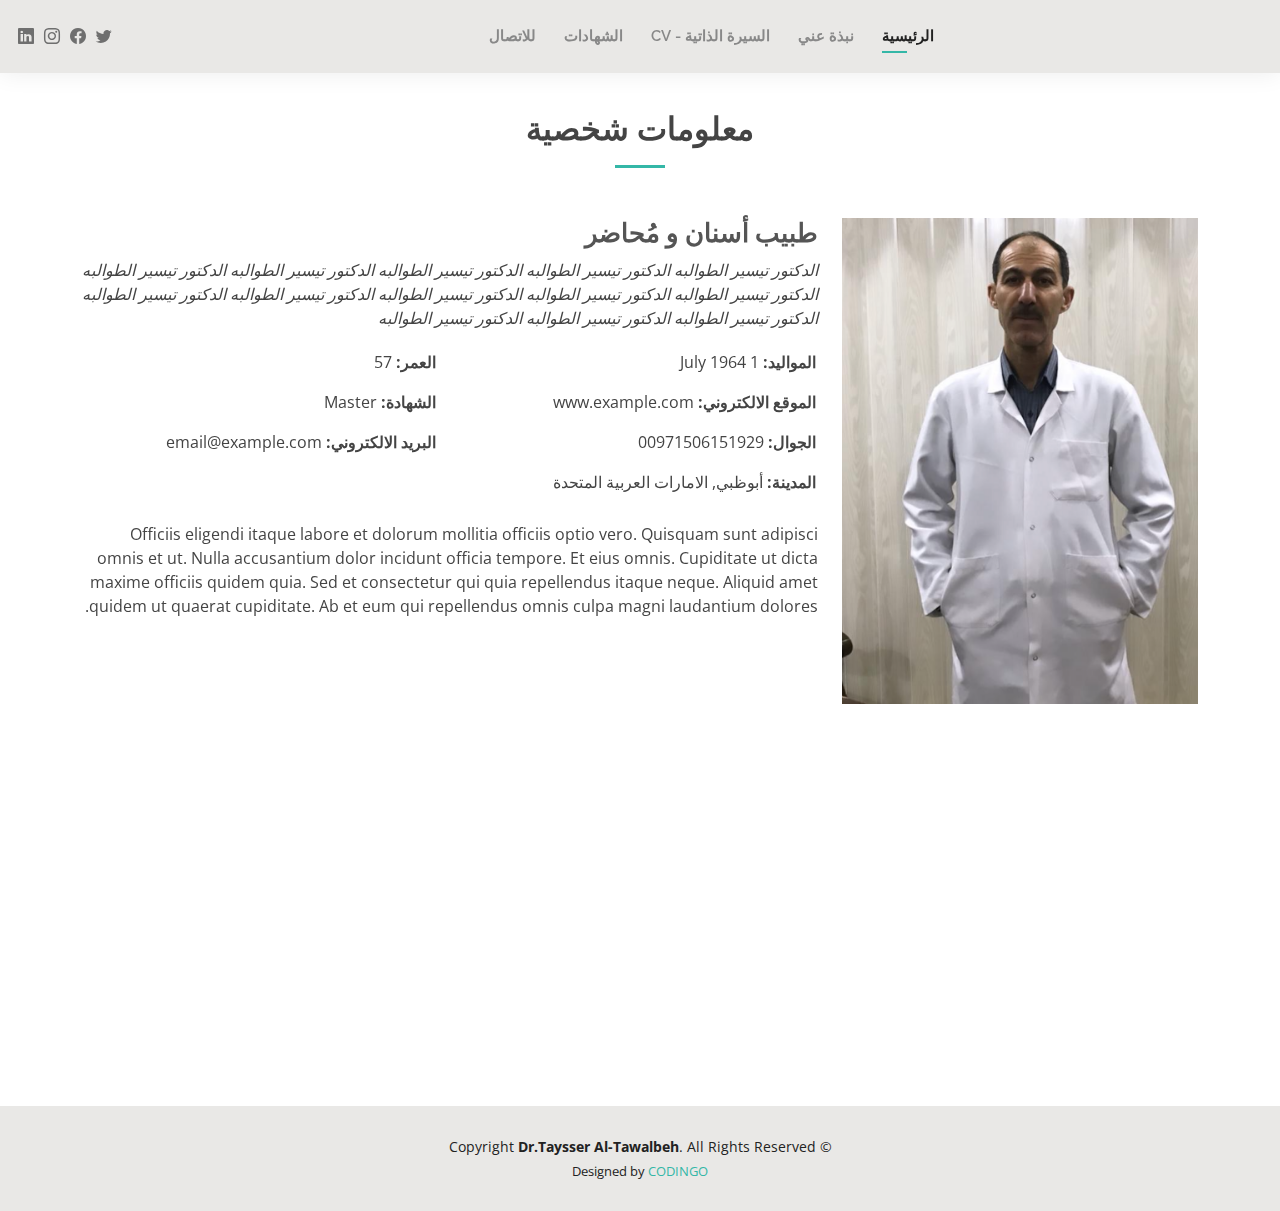
==== about.html @ 756dbcd6 "V1" ====
<!DOCTYPE html>
<html lang="ar" dir="rtl">

<head>
  <meta charset="utf-8">
  <meta content="width=device-width, initial-scale=1.0" name="viewport">

  <title>عن الدكتور تيسير الطوالبه</title>
  <meta content="" name="description">
  <meta content="" name="keywords">

  <!-- Favicons -->
  <!-- <link href="assets/img/favicon.png" rel="icon"> -->
  <link href="assets/img/apple-touch-icon.png" rel="apple-touch-icon">

  <!-- Google Fonts -->
  <link href="https://fonts.googleapis.com/css?family=Open+Sans:300,300i,400,400i,600,600i,700,700i|Raleway:300,300i,400,400i,500,500i,600,600i,700,700i|Poppins:300,300i,400,400i,500,500i,600,600i,700,700i" rel="stylesheet">

  <!-- Vendor CSS Files -->
  <link href="assets/vendor/aos/aos.css" rel="stylesheet">
  <link href="assets/vendor/bootstrap/css/bootstrap.min.css" rel="stylesheet">
  <link href="assets/vendor/bootstrap-icons/bootstrap-icons.css" rel="stylesheet">
  <link href="assets/vendor/boxicons/css/boxicons.min.css" rel="stylesheet">
  <link href="assets/vendor/glightbox/css/glightbox.min.css" rel="stylesheet">
  <link href="assets/vendor/swiper/swiper-bundle.min.css" rel="stylesheet">

  <!-- Template Main CSS File -->
  <link href="assets/css/style.css" rel="stylesheet">


</head>

<body>

  <!-- ======= Header ======= -->
  <header id="header" class="fixed-top">
    <div class="container-fluid d-flex justify-content-between align-items-center">

      <h1 class="logo me-auto me-lg-0"><a href="index.html"></a></h1>
      <!-- Uncomment below if you prefer to use an image logo -->
      <!-- <a href="index.html" class="logo"><img src="assets/img/logo.png" alt="" class="img-fluid"></a>-->

      <nav id="navbar" class="navbar order-last order-lg-0">
        <ul>
          <li><a class="active" href="index.html">الرئيسية</a></li>
          <li><a href="about.html">نبذة عني</a></li>
          <li><a href="resume.html">السيرة الذاتية - CV</a></li>
          <!-- <li><a href="services.html">الخبرات</a></li> -->
          <li><a href="portfolio.html">الشهادات</a></li>
          <li><a href="contact.html">للاتصال</a></li>
        </ul>
        <i class="bi bi-list mobile-nav-toggle"></i>
      </nav><!-- .navbar -->

      <div class="header-social-links">
        <a href="#" class="twitter"><i class="bi bi-twitter"></i></a>
        <a href="#" class="facebook"><i class="bi bi-facebook"></i></a>
        <a href="#" class="instagram"><i class="bi bi-instagram"></i></a>
        <a href="#" class="linkedin"><i class="bi bi-linkedin"></i></i></a>
      </div>

    </div>

  </header><!-- End Header -->

  <main id="main">

    <!-- ======= About Section ======= -->
    <section id="about" class="about" lang="ar" dir="rtl"> 
      <div class="container" data-aos="fade-up">

        <div class="section-title">
          <h2>  معلومات شخصية </h2>
          <!-- <p>الدكتور تيسير الطوالبه الدكتور تيسير الطوالبه الدكتور تيسير الطوالبه الدكتور تيسير الطوالبه الدكتور تيسير الطوالبه الدكتور تيسير الطوالبه الدكتور تيسير الطوالبه الدكتور تيسير الطوالبه الدكتور تيسير الطوالبه الدكتور تيسير الطوالبه الدكتور تيسير الطوالبه الدكتور تيسير الطوالبه الدكتور تيسير الطوالبه</p> -->
        </div>

        <div class="row">
          <div class="col-lg-4">
            <img src="assets/img/about1.jpg" class="img-fluid" alt="">
          </div>
          <div class="col-lg-8 pt-4 pt-lg-0 content">
            <h3>طبيب أسنان و مُحاضر</h3>
            <p class="fst-italic">
              الدكتور تيسير الطوالبه الدكتور تيسير الطوالبه الدكتور تيسير الطوالبه الدكتور تيسير الطوالبه الدكتور تيسير الطوالبه الدكتور تيسير الطوالبه الدكتور تيسير الطوالبه الدكتور تيسير الطوالبه الدكتور تيسير الطوالبه الدكتور تيسير الطوالبه الدكتور تيسير الطوالبه الدكتور تيسير الطوالبه الدكتور تيسير الطوالبه
            </p>
            <div class="row">
              <div class="col-lg-6">
                <ul>
                  <li><i class="bi bi-rounded-right"></i> <strong>المواليد:</strong> 1 July 1964</li>
                  <li><i class="bi bi-rounded-right"></i> <strong>الموقع الالكتروني:</strong> www.example.com</li>
                  <li><i class="bi bi-rounded-right"></i> <strong>الجوال:</strong> 00971506151929 </li>
                  <li><i class="bi bi-rounded-right"></i> <strong>المدينة:</strong> أبوظبي, الامارات العربية المتحدة</li>
                </ul>
              </div>
              <div class="col-lg-6">
                <ul>
                  <li><i class="bi bi-rounded-right"></i> <strong>العمر:</strong> 57</li>
                  <li><i class="bi bi-rounded-right"></i> <strong>الشهادة:</strong> Master</li>
                  <li><i class="bi bi-rounded-right"></i> <strong>البريد الالكتروني:</strong> email@example.com</li>
                </ul>
              </div>
            </div>
            <p>
              Officiis eligendi itaque labore et dolorum mollitia officiis optio vero. Quisquam sunt adipisci omnis et ut. Nulla accusantium dolor incidunt officia tempore. Et eius omnis.
              Cupiditate ut dicta maxime officiis quidem quia. Sed et consectetur qui quia repellendus itaque neque. Aliquid amet quidem ut quaerat cupiditate. Ab et eum qui repellendus omnis culpa magni laudantium dolores.
            </p>
          </div>
        </div>

      </div>
    </section><!-- End About Section -->


    <!-- ======= Facts Section ======= -->
    <section id="facts" class="facts">
      <div class="container" data-aos="fade-up">

        <div class="section-title">
          <h2>حقائق </h2>
          <!-- <p>Magnam dolores commodi suscipit. Necessitatibus eius consequatur ex aliquid fuga eum quidem. Sit sint consectetur velit. Quisquam quos quisquam cupiditate. Et nemo qui impedit suscipit alias ea. Quia fugiat sit in iste officiis commodi quidem hic quas.</p> -->
        </div>

        <div class="row counters">

          <div class="col-lg-3 col-6 text-center">
            <span data-purecounter-start="0" data-purecounter-end="1632" data-purecounter-duration="1" class="purecounter"></span>
            <p>المرضى المُعالَجين</p>
          </div>

          <div class="col-lg-3 col-6 text-center">
            <span data-purecounter-start="0" data-purecounter-end="521" data-purecounter-duration="1" class="purecounter"></span>
            <p>حالات حرجة</p>
          </div>

          <div class="col-lg-3 col-6 text-center">
            <span data-purecounter-start="0" data-purecounter-end="3463" data-purecounter-duration="1" class="purecounter"></span>
            <p>اجمالي ساعات العمل</p>
          </div>

          <div class="col-lg-3 col-6 text-center">
            <span data-purecounter-start="0" data-purecounter-end="15" data-purecounter-duration="1" class="purecounter"></span>
            <p>المراكز الطبية</p>
          </div>

        </div>

      </div>
    </section><!-- End Facts Section -->

  </main><!-- End #main -->

  <!-- ======= Footer ======= -->
  <footer id="footer">
    <div class="container">
      <div class="copyright">
        &copy; Copyright <strong><span>Dr.Taysser Al-Tawalbeh</span></strong>. All Rights Reserved
      </div>
      <div class="credits">
       
        Designed by <a href="https://codingo.ae/">CODINGO</a>
      </div>
    </div>
  </footer><!-- End  Footer -->

  <div id="preloader"></div>
  <a href="#" class="back-to-top d-flex align-items-center justify-content-center"><i class="bi bi-arrow-up-short"></i></a>

  <!-- Vendor JS Files -->
  <script src="assets/vendor/purecounter/purecounter.js"></script>
  <script src="assets/vendor/aos/aos.js"></script>
  <script src="assets/vendor/bootstrap/js/bootstrap.bundle.min.js"></script>
  <script src="assets/vendor/glightbox/js/glightbox.min.js"></script>
  <script src="assets/vendor/isotope-layout/isotope.pkgd.min.js"></script>
  <script src="assets/vendor/swiper/swiper-bundle.min.js"></script>
  <script src="assets/vendor/waypoints/noframework.waypoints.js"></script>
  <script src="assets/vendor/php-email-form/validate.js"></script>

  <!-- Template Main JS File -->
  <script src="assets/js/main.js"></script>

</body>

</html>
---- assets/css/style.css ----
/**
* Template Name: Kelly - v4.7.0
* Template URL: https://bootstrapmade.com/kelly-free-bootstrap-cv-resume-html-template/
* Author: BootstrapMade.com
* License: https://bootstrapmade.com/license/
*/

/*--------------------------------------------------------------
# General
--------------------------------------------------------------*/
body {
  font-family: "Open Sans", sans-serif;
  color: #444444;
}

a {
  color: #34b7a7;
  text-decoration: none;
}

a:hover {
  color: #51cdbe;
  text-decoration: none;
}

h1, h2, h3, h4, h5, h6 {
  font-family: "Raleway", sans-serif;
}

#main {
  margin-top: 50px;
}
@media (max-width: 992px) {
  #main {
    margin-top: 30px;
  }
}

/*--------------------------------------------------------------
# Preloader
--------------------------------------------------------------*/
#preloader {
  position: fixed;
  top: 0;
  left: 0;
  right: 0;
  bottom: 0;
  z-index: 9999;
  overflow: hidden;
  background: #fff;
}

#preloader:before {
  content: "";
  position: fixed;
  top: calc(50% - 30px);
  left: calc(50% - 30px);
  border: 6px solid #34b7a7;
  border-top-color: #dcf5f2;
  border-radius: 50%;
  width: 60px;
  height: 60px;
  -webkit-animation: animate-preloader 1s linear infinite;
  animation: animate-preloader 1s linear infinite;
}

@-webkit-keyframes animate-preloader {
  0% {
    transform: rotate(0deg);
  }
  100% {
    transform: rotate(360deg);
  }
}

@keyframes animate-preloader {
  0% {
    transform: rotate(0deg);
  }
  100% {
    transform: rotate(360deg);
  }
}
/*--------------------------------------------------------------
# Back to top button
--------------------------------------------------------------*/
.back-to-top {
  position: fixed;
  visibility: hidden;
  opacity: 0;
  right: 15px;
  bottom: 15px;
  z-index: 996;
  background: #34b7a7;
  width: 40px;
  height: 40px;
  border-radius: 50px;
  transition: all 0.4s;
}
.back-to-top i {
  font-size: 24px;
  color: #fff;
  line-height: 0;
}
.back-to-top:hover {
  background: #49cbbb;
  color: #fff;
}
.back-to-top.active {
  visibility: visible;
  opacity: 1;
}

/*--------------------------------------------------------------
# Header
--------------------------------------------------------------*/
#header {
  background: #e9e8e6;
  box-shadow: 0px 0px 25px 0 rgba(0, 0, 0, 0.08);
  z-index: 997;
  padding: 15px 0;
}
#header .logo {
  font-size: 32px;
  margin: 0;
  padding: 0;
  line-height: 1;
  font-weight: 400;
  letter-spacing: 2px;
  text-transform: uppercase;
}
#header .logo a {
  color: #222222;
}
#header .logo img {
  max-height: 40px;
}
@media (max-width: 992px) {
  #header .logo {
    font-size: 28px;
  }
}

/*--------------------------------------------------------------
# Header Social Links
--------------------------------------------------------------*/
.header-social-links {
  padding-right: 15px;
}
.header-social-links a {
  color: #6f6f6f;
  padding-left: 6px;
  display: inline-block;
  line-height: 0px;
  transition: 0.3s;
  font-size: 16px;
}
.header-social-links a:hover {
  color: #34b7a7;
}

/*--------------------------------------------------------------
# Navigation Menu
--------------------------------------------------------------*/
/**
* Desktop Navigation 
*/
.navbar {
  padding: 0;
}
.navbar ul {
  margin: 0;
  padding: 0;
  display: flex;
  list-style: none;
  align-items: center;
}
.navbar li {
  position: relative;
  padding: 10px 0 10px 28px;
}
.navbar a, .navbar a:focus {
  display: flex;
  align-items: center;
  justify-content: space-between;
  font-family: "Raleway", sans-serif;
  font-size: 15px;
  font-weight: 600;
  color: #888888;
  white-space: nowrap;
  transition: 0.3s;
  position: relative;
}
.navbar a i, .navbar a:focus i {
  font-size: 12px;
  line-height: 0;
  margin-left: 5px;
}
.navbar > ul > li > a:before {
  content: "";
  position: absolute;
  width: 0;
  height: 2px;
  bottom: -5px;
  left: 0;
  background-color: #34b7a7;
  visibility: hidden;
  width: 0px;
  transition: all 0.3s ease-in-out 0s;
}
.navbar a:hover:before, .navbar li:hover > a:before, .navbar .active:before {
  visibility: visible;
  width: 25px;
}
.navbar a:hover, .navbar .active, .navbar .active:focus, .navbar li:hover > a {
  color: #222222;
}
.navbar .dropdown ul {
  display: block;
  position: absolute;
  left: 14px;
  top: calc(100% + 30px);
  margin: 0;
  padding: 10px 0;
  z-index: 99;
  opacity: 0;
  visibility: hidden;
  background: #fff;
  box-shadow: 0px 0px 30px rgba(127, 137, 161, 0.25);
  transition: 0.3s;
  border-radius: 4px;
}
.navbar .dropdown ul li {
  min-width: 200px;
  padding: 0;
}
.navbar .dropdown ul a {
  padding: 10px 20px;
  font-size: 15px;
  text-transform: none;
  font-weight: 600;
}
.navbar .dropdown ul a i {
  font-size: 12px;
}
.navbar .dropdown ul a:hover, .navbar .dropdown ul .active:hover, .navbar .dropdown ul li:hover > a {
  color: #34b7a7;
}
.navbar .dropdown:hover > ul {
  opacity: 1;
  top: 100%;
  visibility: visible;
}
.navbar .dropdown .dropdown ul {
  top: 0;
  left: calc(100% - 30px);
  visibility: hidden;
}
.navbar .dropdown .dropdown:hover > ul {
  opacity: 1;
  top: 0;
  left: 100%;
  visibility: visible;
}
@media (max-width: 1366px) {
  .navbar .dropdown .dropdown ul {
    left: -90%;
  }
  .navbar .dropdown .dropdown:hover > ul {
    left: -100%;
  }
}

/**
* Mobile Navigation 
*/
.mobile-nav-toggle {
  color: #222222;
  font-size: 28px;
  cursor: pointer;
  display: none;
  line-height: 0;
  transition: 0.5s;
}
.mobile-nav-toggle.bi-x {
  color: #fff;
}

@media (max-width: 991px) {
  .mobile-nav-toggle {
    display: block;
  }

  .navbar ul {
    display: none;
  }
}
.navbar-mobile {
  position: fixed;
  overflow: hidden;
  top: 0;
  right: 0;
  left: 0;
  bottom: 0;
  background: rgba(9, 9, 9, 0.9);
  transition: 0.3s;
  z-index: 999;
}
.navbar-mobile .mobile-nav-toggle {
  position: absolute;
  top: 15px;
  right: 15px;
}
.navbar-mobile ul {
  display: block;
  position: absolute;
  top: 55px;
  right: 15px;
  bottom: 15px;
  left: 15px;
  padding: 10px 0;
  border-radius: 10px;
  background-color: #fff;
  overflow-y: auto;
  transition: 0.3s;
}
.navbar-mobile a, .navbar-mobile a:focus {
  font-size: 15px;
  padding-right: 15px;
  color: #222222;
}
.navbar-mobile a:hover, .navbar-mobile .active, .navbar-mobile li:hover > a {
  color: #34b7a7;
}
.navbar-mobile .getstarted, .navbar-mobile .getstarted:focus {
  margin: 15px;
}
.navbar-mobile .dropdown ul {
  position: static;
  display: none;
  margin: 10px 20px;
  padding: 10px 0;
  z-index: 99;
  opacity: 1;
  visibility: visible;
  background: #fff;
  box-shadow: 0px 0px 30px rgba(127, 137, 161, 0.25);
}
.navbar-mobile .dropdown ul li {
  min-width: 200px;
}
.navbar-mobile .dropdown ul a {
  padding: 10px 20px;
}
.navbar-mobile .dropdown ul a i {
  font-size: 12px;
}
.navbar-mobile .dropdown ul a:hover, .navbar-mobile .dropdown ul .active:hover, .navbar-mobile .dropdown ul li:hover > a {
  color: #34b7a7;
}
.navbar-mobile .dropdown > .dropdown-active {
  display: block;
}

/*--------------------------------------------------------------
# Hero Section
--------------------------------------------------------------*/
#hero {
  width: 100%;
  height: 100vh;
  background: url("../img/hero-bg.jpg") top right;
  background-size: cover;
}
#hero .container {
  padding-top: 70px;
  position: relative;
}
@media (max-width: 992px) {
  #hero .container {
    padding-top: 58px;
  }
}
#hero h1 {
  margin: 0;
  font-size: 68px;
  font-weight: 700;
  line-height: 56px;
  color: #222222;
}
#hero h2 {
  color: #6f6f6f;
  margin: 10px 0 0 0;
  font-size: 42px;
}
#hero .btn-about {
  font-family: "Raleway", sans-serif;
  text-transform: uppercase;
  font-weight: 600;
  font-size: 12px;
  letter-spacing: 1px;
  display: inline-block;
  padding: 12px 40px;
  border-radius: 50px;
  transition: 0.5s;
  margin-top: 30px;
  color: #fff;
  background: #34b7a7;
}
#hero .btn-about:hover {
  background: #3dc8b7;
}
@media (min-width: 1024px) {
  #hero {
    background-attachment: fixed;
  }
}
@media (max-width: 992px) {
  #hero:before {
    content: "";
    background: rgba(255, 255, 255, 0.8);
    position: absolute;
    bottom: 0;
    top: 0;
    left: 0;
    right: 0;
  }
  #hero h1 {
    font-size: 28px;
    line-height: 36px;
  }
  #hero h2 {
    font-size: 18px;
    line-height: 24px;
  }
}

/*--------------------------------------------------------------
# Sections General
--------------------------------------------------------------*/
section {
  padding: 60px 0;
}

.section-bg {
  background-color: #e7f8f6;
}

.section-title {
  text-align: center;
  padding-bottom: 30px;
}
.section-title h2 {
  font-size: 32px;
  font-weight: bold;
  text-transform: uppercase;
  margin-bottom: 20px;
  padding-bottom: 20px;
  position: relative;
}
.section-title h2::after {
  content: "";
  position: absolute;
  display: block;
  width: 50px;
  height: 3px;
  background: #34b7a7;
  bottom: 0;
  left: calc(50% - 25px);
}
.section-title p {
  margin-bottom: 0;
}

/*--------------------------------------------------------------
# Cta
--------------------------------------------------------------*/
.cta {
  background: linear-gradient(rgba(0, 0, 0, 0.6), rgba(0, 0, 0, 0.6)), url("../img/bg-1.jpg") fixed center center;
  background-size: cover;
  padding: 80px 0;
}
.cta h3 {
  color: #fff;
  font-size: 28px;
  font-weight: 700;
}
.cta p {
  color: #fff;
}
.cta .cta-btn {
  font-family: "Raleway", sans-serif;
  text-transform: uppercase;
  font-weight: 500;
  font-size: 16px;
  letter-spacing: 1px;
  display: inline-block;
  padding: 8px 20px;
  border-radius: 2px;
  transition: 0.5s;
  margin: 10px;
  border: 2px solid #fff;
  color: #fff;
}
.cta .cta-btn:hover {
  background: #34b7a7;
  border: 2px solid #34b7a7;
}
@media (max-width: 1024px) {
  .cta {
    background-attachment: scroll;
  }
}
@media (min-width: 769px) {
  .cta .cta-btn-container {
    display: flex;
    align-items: center;
    justify-content: flex-end;
  }
}

/*--------------------------------------------------------------
# About
--------------------------------------------------------------*/
.about .content h3 {
  font-weight: 700;
  font-size: 26px;
  color: #555555;
}
.about .content ul {
  list-style: none;
  padding: 0;
}
.about .content ul li {
  padding-bottom: 10px;
}
.about .content ul i {
  font-size: 20px;
  padding-right: 2px;
  color: #34b7a7;
}
.about .content p:last-child {
  margin-bottom: 0;
}

/*--------------------------------------------------------------
# Skills
--------------------------------------------------------------*/
.skills .progress {
  height: 60px;
  display: block;
  background: none;
  border-radius: 0;
}
.skills .progress .skill {
  padding: 10px 0;
  margin: 0 0 6px 0;
  text-transform: uppercase;
  display: block;
  font-weight: 600;
  font-family: "Poppins", sans-serif;
  color: #222222;
}
.skills .progress .skill .val {
  float: right;
  font-style: normal;
}
.skills .progress-bar-wrap {
  background: #f3f3f3;
}
.skills .progress-bar {
  width: 1px;
  height: 10px;
  transition: 0.9s;
  background-color: #34b7a7;
}

/*--------------------------------------------------------------
# Facts
--------------------------------------------------------------*/
.facts .counters span {
  font-size: 48px;
  display: block;
  color: #34b7a7;
}
.facts .counters p {
  padding: 0;
  margin: 0 0 20px 0;
  font-family: "Raleway", sans-serif;
  font-size: 14px;
}

/*--------------------------------------------------------------
# Testimonials
--------------------------------------------------------------*/
.testimonials .section-header {
  margin-bottom: 40px;
}
.testimonials .testimonials-carousel, .testimonials .testimonials-slider {
  overflow: hidden;
}
.testimonials .testimonial-item {
  text-align: center;
}
.testimonials .testimonial-item .testimonial-img {
  width: 120px;
  border-radius: 50%;
  border: 4px solid #fff;
  margin: 0 auto;
}
.testimonials .testimonial-item h3 {
  font-size: 20px;
  font-weight: bold;
  margin: 10px 0 5px 0;
  color: #111;
}
.testimonials .testimonial-item h4 {
  font-size: 14px;
  color: #999;
  margin: 0 0 15px 0;
}
.testimonials .testimonial-item .quote-icon-left, .testimonials .testimonial-item .quote-icon-right {
  color: #c8efea;
  font-size: 26px;
}
.testimonials .testimonial-item .quote-icon-left {
  display: inline-block;
  left: -5px;
  position: relative;
}
.testimonials .testimonial-item .quote-icon-right {
  display: inline-block;
  right: -5px;
  position: relative;
  top: 10px;
}
.testimonials .testimonial-item p {
  font-style: italic;
  margin: 0 auto 15px auto;
}
@media (min-width: 992px) {
  .testimonials .testimonial-item p {
    width: 80%;
  }
}
.testimonials .swiper-pagination {
  margin-top: 20px;
  position: relative;
}
.testimonials .swiper-pagination .swiper-pagination-bullet {
  width: 12px;
  height: 12px;
  background-color: #fff;
  opacity: 1;
  border: 1px solid #34b7a7;
}
.testimonials .swiper-pagination .swiper-pagination-bullet-active {
  background-color: #34b7a7;
}

/*--------------------------------------------------------------
# Resume
--------------------------------------------------------------*/
.resume .resume-title {
  font-size: 26px;
  font-weight: 400;
  margin-top: 20px;
  margin-bottom: 20px;
  color: #222222;
}
.resume .resume-item {
  padding: 0 0 20px 20px;
  margin-top: -2px;
  border-left: 2px solid #34b7a7;
  position: relative;
}
.resume .resume-item h4 {
  line-height: 18px;
  font-size: 18px;
  font-weight: 600;
  font-family: "Poppins", sans-serif;
  color: #1d685f;
  margin-bottom: 10px;
}
.resume .resume-item h5 {
  font-size: 16px;
  background: #effbf9;
  padding: 5px 15px;
  display: inline-block;
  font-weight: 600;
  margin-bottom: 10px;
  color: #34b7a7;
}
.resume .resume-item ul {
  padding-left: 20px;
}
.resume .resume-item ul li {
  padding-bottom: 10px;
}
.resume .resume-item:last-child {
  padding-bottom: 0;
}
.resume .resume-item::before {
  content: "";
  position: absolute;
  width: 16px;
  height: 16px;
  border-radius: 50px;
  left: -9px;
  top: 0;
  background: #fff;
  border: 2px solid #34b7a7;
}

/*--------------------------------------------------------------
# Services
--------------------------------------------------------------*/
.services .icon-box {
  text-align: center;
  padding: 70px 20px 80px 20px;
  transition: all ease-in-out 0.3s;
  background: #fff;
  box-shadow: 0px 0 35px 0 rgba(0, 0, 0, 0.08);
}
.services .icon-box .icon {
  margin: 0 auto;
  width: 100px;
  height: 100px;
  display: flex;
  align-items: center;
  justify-content: center;
  transition: ease-in-out 0.3s;
  position: relative;
}
.services .icon-box .icon i {
  font-size: 36px;
  transition: 0.5s;
  position: relative;
}
.services .icon-box .icon svg {
  position: absolute;
  top: 0;
  left: 0;
}
.services .icon-box .icon svg path {
  transition: 0.5s;
  fill: #f5f5f5;
}
.services .icon-box h4 {
  font-weight: 600;
  margin: 10px 0 15px 0;
  font-size: 22px;
}
.services .icon-box h4 a {
  color: #222222;
  transition: ease-in-out 0.3s;
}
.services .icon-box p {
  line-height: 24px;
  font-size: 14px;
  margin-bottom: 0;
}
.services .iconbox-blue i {
  color: #47aeff;
}
.services .iconbox-blue:hover .icon i {
  color: #fff;
}
.services .iconbox-blue:hover .icon path {
  fill: #47aeff;
}
.services .iconbox-orange i {
  color: #ffa76e;
}
.services .iconbox-orange:hover .icon i {
  color: #fff;
}
.services .iconbox-orange:hover .icon path {
  fill: #ffa76e;
}
.services .iconbox-pink i {
  color: #e80368;
}
.services .iconbox-pink:hover .icon i {
  color: #fff;
}
.services .iconbox-pink:hover .icon path {
  fill: #e80368;
}
.services .iconbox-yellow i {
  color: #ffbb2c;
}
.services .iconbox-yellow:hover .icon i {
  color: #fff;
}
.services .iconbox-yellow:hover .icon path {
  fill: #ffbb2c;
}
.services .iconbox-red i {
  color: #ff5828;
}
.services .iconbox-red:hover .icon i {
  color: #fff;
}
.services .iconbox-red:hover .icon path {
  fill: #ff5828;
}
.services .iconbox-teal i {
  color: #11dbcf;
}
.services .iconbox-teal:hover .icon i {
  color: #fff;
}
.services .iconbox-teal:hover .icon path {
  fill: #11dbcf;
}

/*--------------------------------------------------------------
# Portfolio
--------------------------------------------------------------*/
.portfolio .portfolio-item {
  margin-bottom: 30px;
}
.portfolio #portfolio-flters {
  padding: 0;
  margin: 0 auto 20px auto;
  list-style: none;
  text-align: center;
}
.portfolio #portfolio-flters li {
  cursor: pointer;
  display: inline-block;
  padding: 8px 16px 10px 16px;
  font-size: 13px;
  font-weight: 500;
  line-height: 1;
  text-transform: uppercase;
  color: #444444;
  margin-bottom: 5px;
  transition: all 0.3s ease-in-out;
  border-radius: 50px;
}
.portfolio #portfolio-flters li:hover, .portfolio #portfolio-flters li.filter-active {
  color: #fff;
  background: #34b7a7;
}
.portfolio #portfolio-flters li:last-child {
  margin-right: 0;
}
.portfolio .portfolio-wrap {
  transition: 0.3s;
  position: relative;
  overflow: hidden;
  z-index: 1;
  background: rgba(34, 34, 34, 0.6);
}
.portfolio .portfolio-wrap::before {
  content: "";
  background: rgba(34, 34, 34, 0.6);
  position: absolute;
  left: 0;
  right: 0;
  top: 0;
  bottom: 0;
  transition: all ease-in-out 0.3s;
  z-index: 2;
  opacity: 0;
}
.portfolio .portfolio-wrap img {
  transition: all ease-in-out 0.3s;
}
.portfolio .portfolio-wrap .portfolio-info {
  opacity: 0;
  position: absolute;
  top: 0;
  left: 0;
  right: 0;
  bottom: 0;
  z-index: 3;
  transition: all ease-in-out 0.3s;
  display: flex;
  flex-direction: column;
  justify-content: flex-end;
  align-items: flex-start;
  padding: 20px;
}
.portfolio .portfolio-wrap .portfolio-info h4 {
  font-size: 20px;
  color: #fff;
  font-weight: 600;
}
.portfolio .portfolio-wrap .portfolio-info p {
  color: rgba(255, 255, 255, 0.7);
  font-size: 14px;
  text-transform: uppercase;
  padding: 0;
  margin: 0;
  font-style: italic;
}
.portfolio .portfolio-wrap .portfolio-links {
  text-align: center;
  z-index: 4;
}
.portfolio .portfolio-wrap .portfolio-links a {
  color: #fff;
  margin: 0 5px 0 0;
  font-size: 28px;
  display: inline-block;
  transition: 0.3s;
}
.portfolio .portfolio-wrap .portfolio-links a:hover {
  color: #78d9cd;
}
.portfolio .portfolio-wrap:hover::before {
  opacity: 1;
}
.portfolio .portfolio-wrap:hover img {
  transform: scale(1.2);
}
.portfolio .portfolio-wrap:hover .portfolio-info {
  opacity: 1;
}

/*--------------------------------------------------------------
# Portfolio Details
--------------------------------------------------------------*/
.portfolio-details {
  padding-top: 0;
}
.portfolio-details .portfolio-details-slider img {
  width: 100%;
}
.portfolio-details .portfolio-details-slider .swiper-pagination {
  margin-top: 20px;
  position: relative;
}
.portfolio-details .portfolio-details-slider .swiper-pagination .swiper-pagination-bullet {
  width: 12px;
  height: 12px;
  background-color: #fff;
  opacity: 1;
  border: 1px solid #34b7a7;
}
.portfolio-details .portfolio-details-slider .swiper-pagination .swiper-pagination-bullet-active {
  background-color: #34b7a7;
}
.portfolio-details .portfolio-info {
  padding: 30px;
  box-shadow: 0px 0 30px rgba(34, 34, 34, 0.08);
}
.portfolio-details .portfolio-info h3 {
  font-size: 22px;
  font-weight: 700;
  margin-bottom: 20px;
  padding-bottom: 20px;
  border-bottom: 1px solid #eee;
}
.portfolio-details .portfolio-info ul {
  list-style: none;
  padding: 0;
  font-size: 15px;
}
.portfolio-details .portfolio-info ul li + li {
  margin-top: 10px;
}
.portfolio-details .portfolio-description {
  padding-top: 30px;
}
.portfolio-details .portfolio-description h2 {
  font-size: 26px;
  font-weight: 700;
  margin-bottom: 20px;
}
.portfolio-details .portfolio-description p {
  padding: 0;
}

/*--------------------------------------------------------------
# Contact
--------------------------------------------------------------*/
.contact .info {
  width: 100%;
  background: #fff;
}
.contact .info i {
  font-size: 20px;
  color: #34b7a7;
  float: left;
  width: 44px;
  height: 44px;
  background: #effbf9;
  display: flex;
  justify-content: center;
  align-items: center;
  border-radius: 50px;
  transition: all 0.3s ease-in-out;
}
.contact .info h4 {
  padding: 0 0 0 60px;
  font-size: 22px;
  font-weight: 600;
  margin-bottom: 5px;
  color: #222222;
}
.contact .info p {
  padding: 0 0 0 60px;
  margin-bottom: 0;
  font-size: 14px;
  color: #555555;
}
.contact .info .email, .contact .info .phone {
  margin-top: 40px;
}
.contact .info .email:hover i, .contact .info .address:hover i, .contact .info .phone:hover i {
  background: #34b7a7;
  color: #fff;
}
.contact .php-email-form {
  width: 100%;
  background: #fff;
}
.contact .php-email-form .form-group {
  padding-bottom: 8px;
}
.contact .php-email-form .error-message {
  display: none;
  color: #fff;
  background: #ed3c0d;
  text-align: center;
  padding: 15px;
  font-weight: 600;
}
.contact .php-email-form .sent-message {
  display: none;
  color: #fff;
  background: #18d26e;
  text-align: center;
  padding: 15px;
  font-weight: 600;
}
.contact .php-email-form .loading {
  display: none;
  background: #fff;
  text-align: center;
  padding: 15px;
}
.contact .php-email-form .loading:before {
  content: "";
  display: inline-block;
  border-radius: 50%;
  width: 24px;
  height: 24px;
  margin: 0 10px -6px 0;
  border: 3px solid #18d26e;
  border-top-color: #eee;
  -webkit-animation: animate-loading 1s linear infinite;
  animation: animate-loading 1s linear infinite;
}
.contact .php-email-form input, .contact .php-email-form textarea {
  border-radius: 4px;
  box-shadow: none;
  font-size: 14px;
}
.contact .php-email-form input:focus, .contact .php-email-form textarea:focus {
  border-color: #34b7a7;
}
.contact .php-email-form input {
  height: 44px;
}
.contact .php-email-form textarea {
  padding: 10px 12px;
}
.contact .php-email-form button[type=submit] {
  background: #34b7a7;
  border: 0;
  padding: 10px 30px 12px 30px;
  color: #fff;
  transition: 0.4s;
  border-radius: 50px;
}
.contact .php-email-form button[type=submit]:hover {
  background: #3dc8b7;
}
@-webkit-keyframes animate-loading {
  0% {
    transform: rotate(0deg);
  }
  100% {
    transform: rotate(360deg);
  }
}
@keyframes animate-loading {
  0% {
    transform: rotate(0deg);
  }
  100% {
    transform: rotate(360deg);
  }
}

/*--------------------------------------------------------------
# Footer
--------------------------------------------------------------*/
#footer {
  background: #e9e8e6;
  padding: 30px 0;
  color: #222222;
  font-size: 14px;
  text-align: center;
}
#footer .credits {
  padding-top: 5px;
  font-size: 13px;
}
#footer .credits a {
  color: #34b7a7;
}
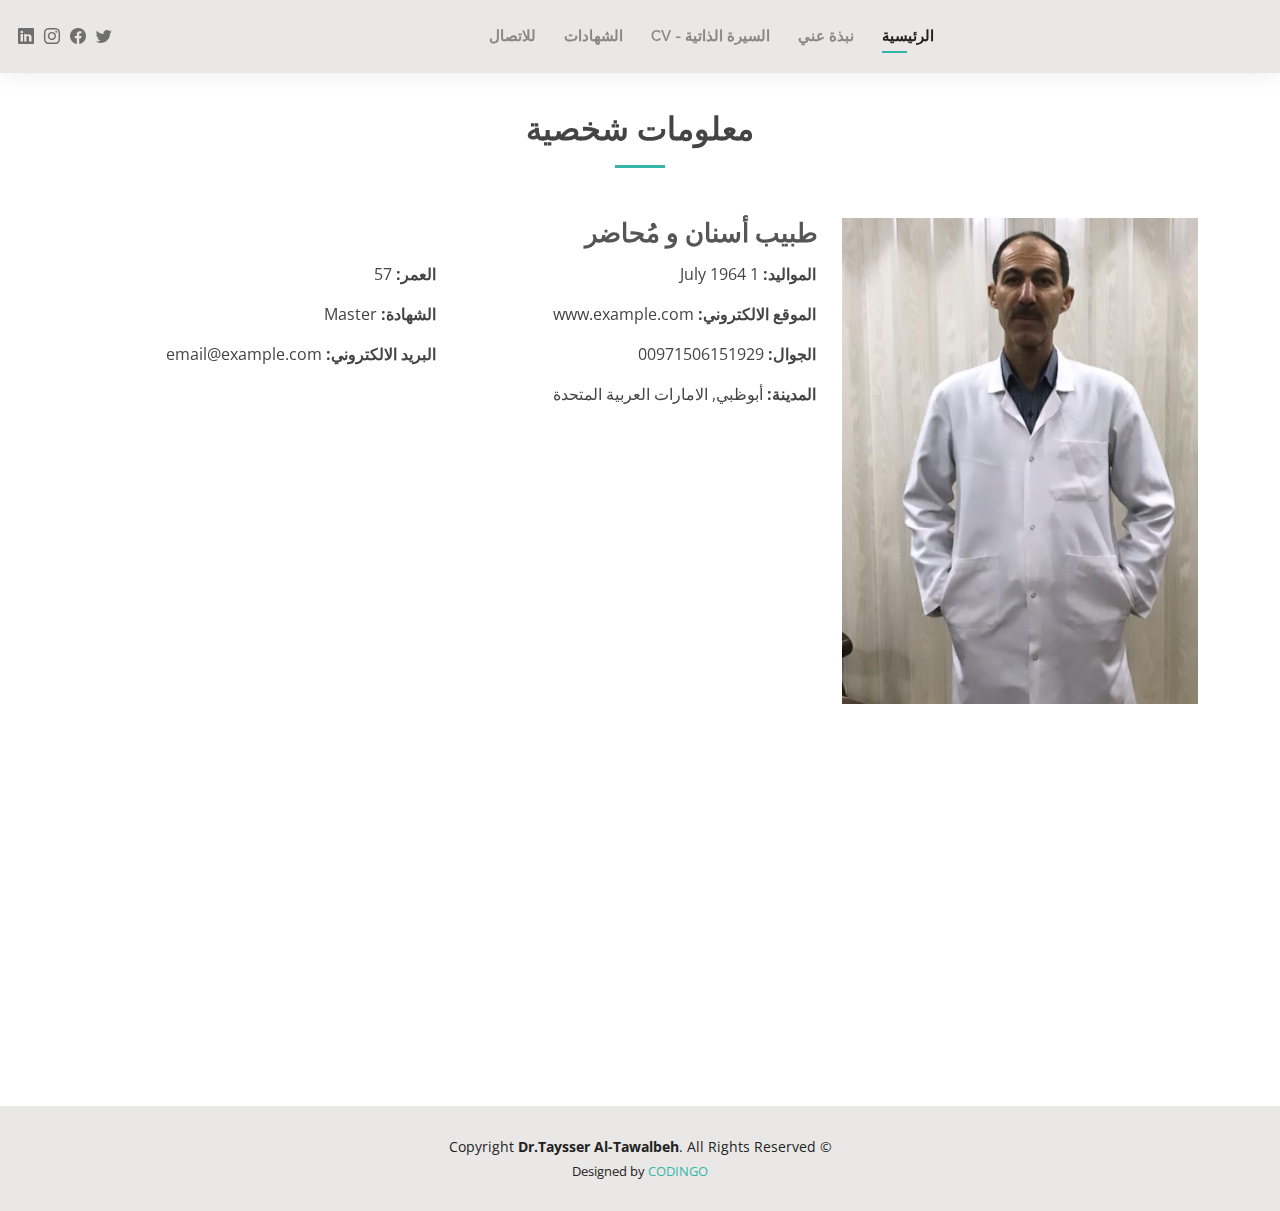
==== commit 1bb6114a: "v2" ====
--- a/about.html
+++ b/about.html
@@ -80,9 +80,9 @@
           </div>
           <div class="col-lg-8 pt-4 pt-lg-0 content">
             <h3>طبيب أسنان و مُحاضر</h3>
-            <p class="fst-italic">
+            <!-- <p class="fst-italic">
               الدكتور تيسير الطوالبه الدكتور تيسير الطوالبه الدكتور تيسير الطوالبه الدكتور تيسير الطوالبه الدكتور تيسير الطوالبه الدكتور تيسير الطوالبه الدكتور تيسير الطوالبه الدكتور تيسير الطوالبه الدكتور تيسير الطوالبه الدكتور تيسير الطوالبه الدكتور تيسير الطوالبه الدكتور تيسير الطوالبه الدكتور تيسير الطوالبه
-            </p>
+            </p> -->
             <div class="row">
               <div class="col-lg-6">
                 <ul>
@@ -100,10 +100,10 @@
                 </ul>
               </div>
             </div>
-            <p>
+            <!-- <p>
               Officiis eligendi itaque labore et dolorum mollitia officiis optio vero. Quisquam sunt adipisci omnis et ut. Nulla accusantium dolor incidunt officia tempore. Et eius omnis.
               Cupiditate ut dicta maxime officiis quidem quia. Sed et consectetur qui quia repellendus itaque neque. Aliquid amet quidem ut quaerat cupiditate. Ab et eum qui repellendus omnis culpa magni laudantium dolores.
-            </p>
+            </p> -->
           </div>
         </div>
 
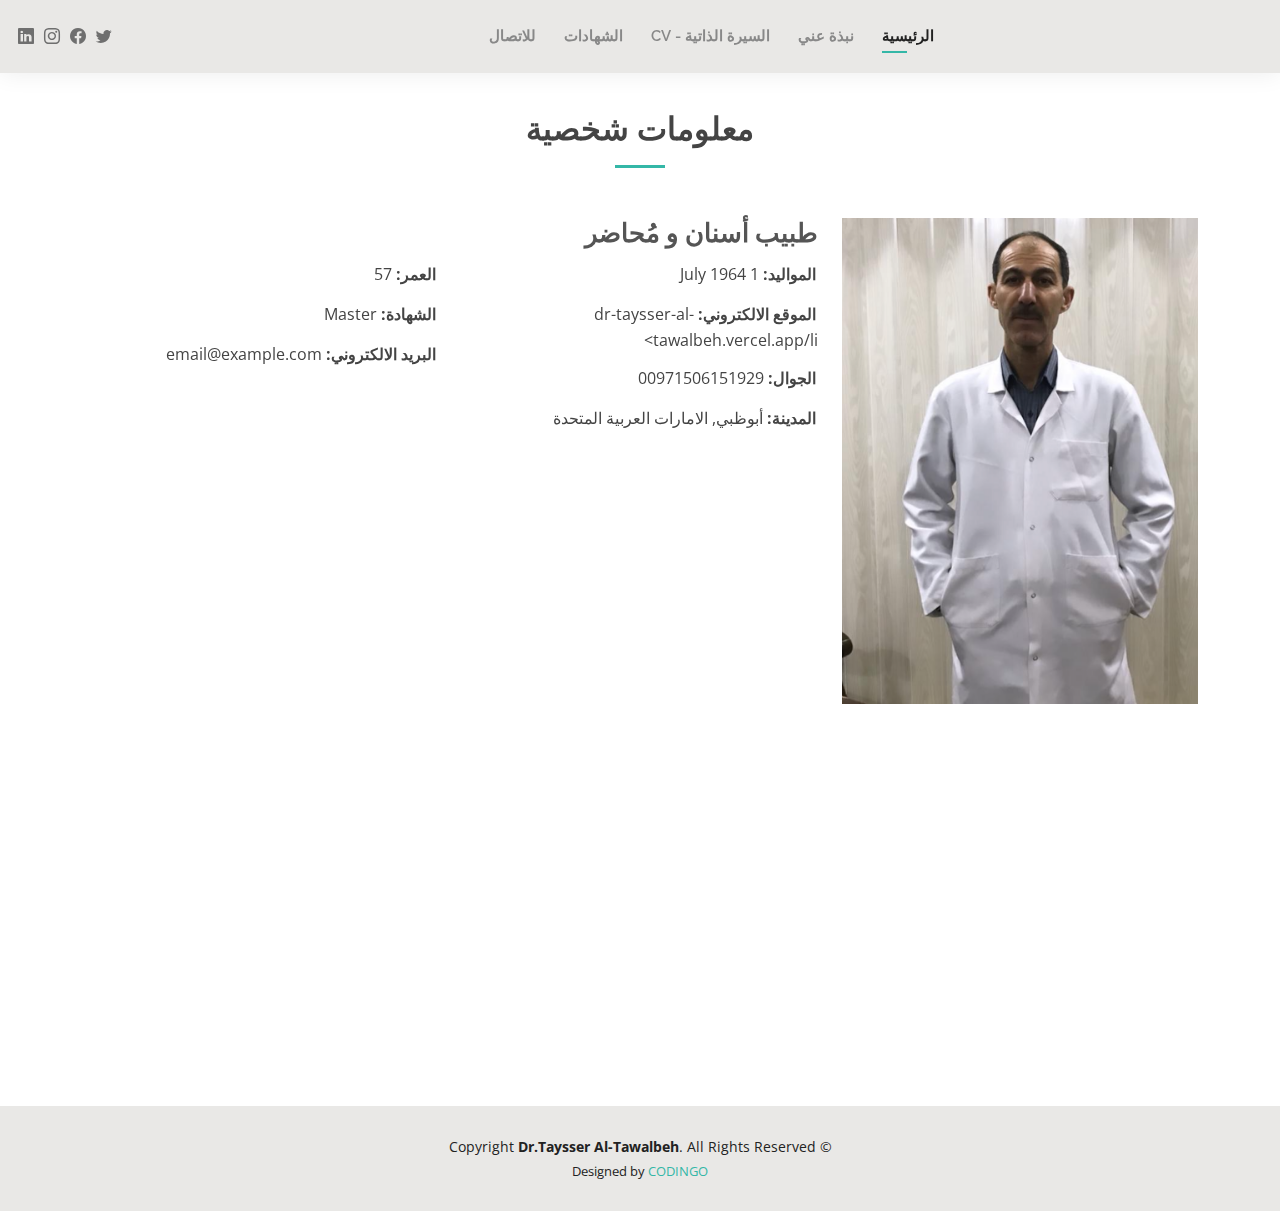
==== commit 1fdaf07b: "v3" ====
--- a/about.html
+++ b/about.html
@@ -87,7 +87,7 @@
               <div class="col-lg-6">
                 <ul>
                   <li><i class="bi bi-rounded-right"></i> <strong>المواليد:</strong> 1 July 1964</li>
-                  <li><i class="bi bi-rounded-right"></i> <strong>الموقع الالكتروني:</strong> www.example.com</li>
+                  <li><i class="bi bi-rounded-right"></i> <strong>الموقع الالكتروني:</strong> dr-taysser-al-tawalbeh.vercel.app/li>
                   <li><i class="bi bi-rounded-right"></i> <strong>الجوال:</strong> 00971506151929 </li>
                   <li><i class="bi bi-rounded-right"></i> <strong>المدينة:</strong> أبوظبي, الامارات العربية المتحدة</li>
                 </ul>
